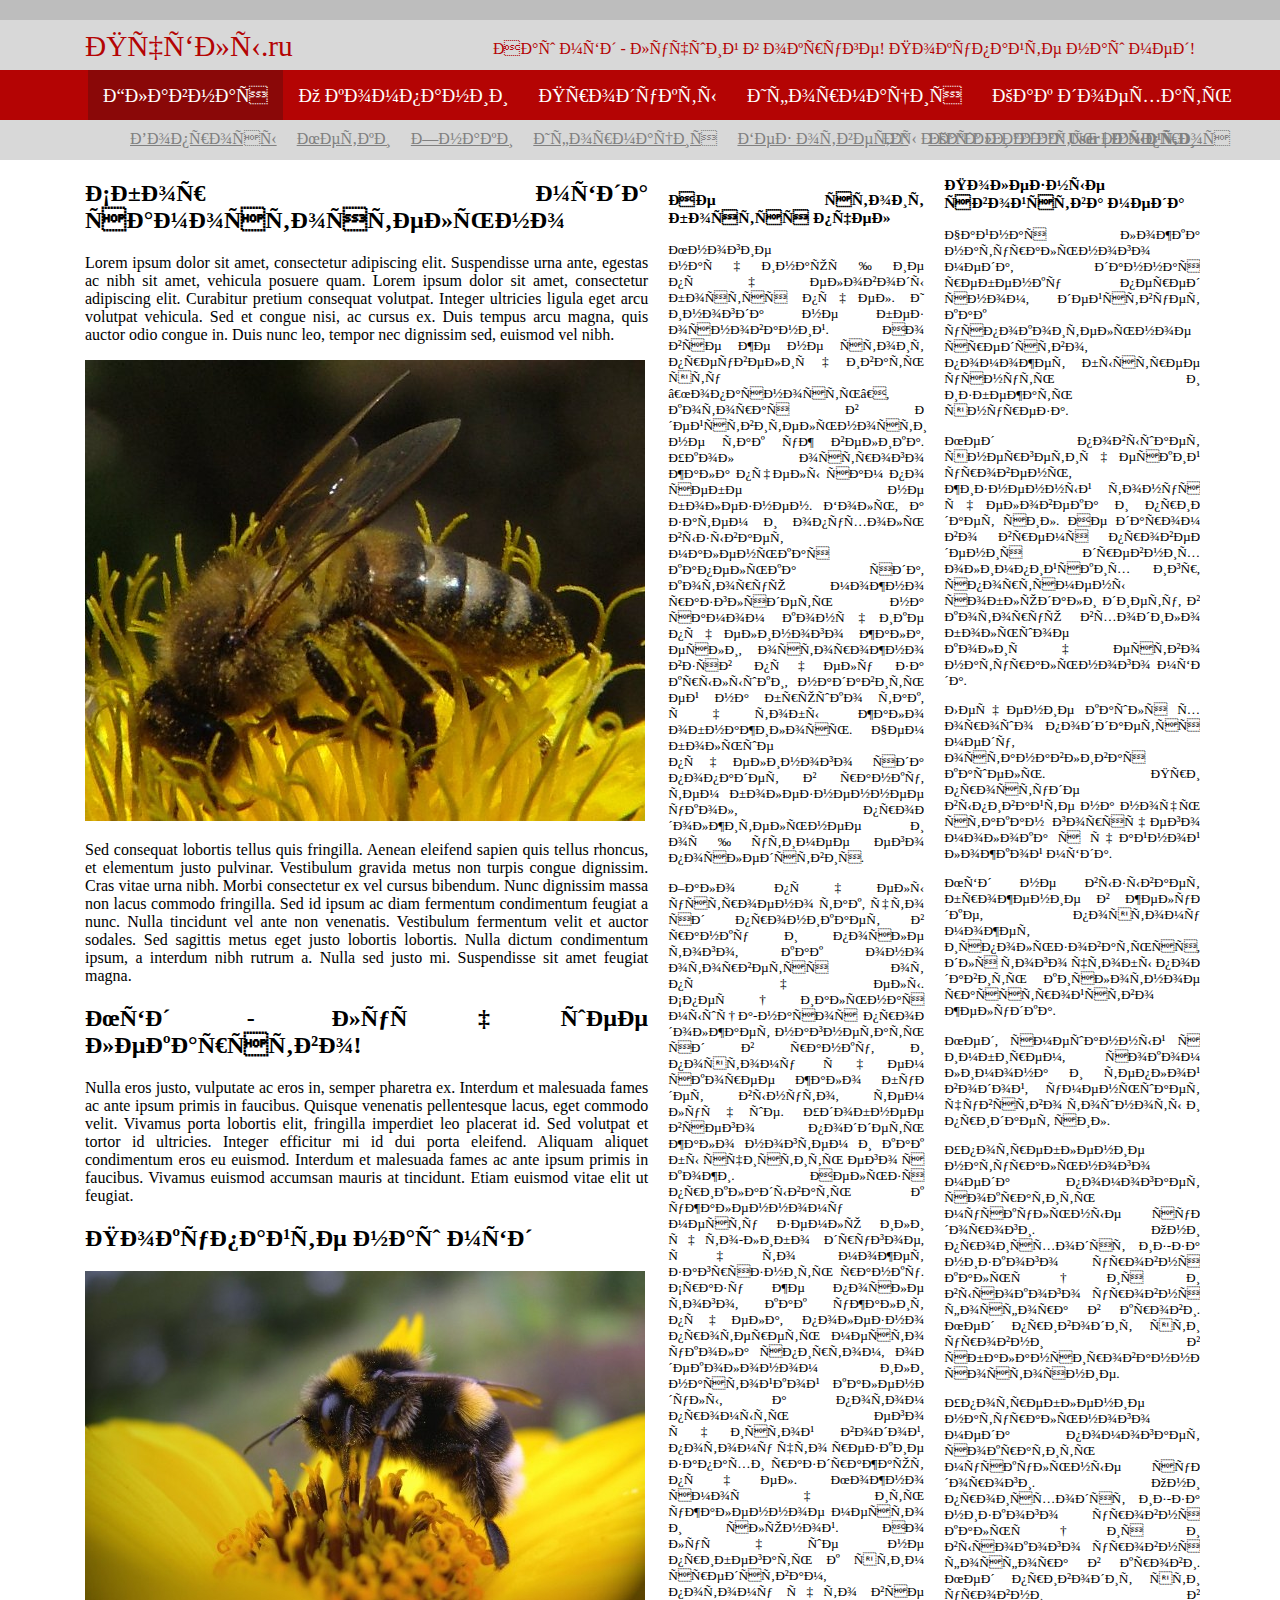
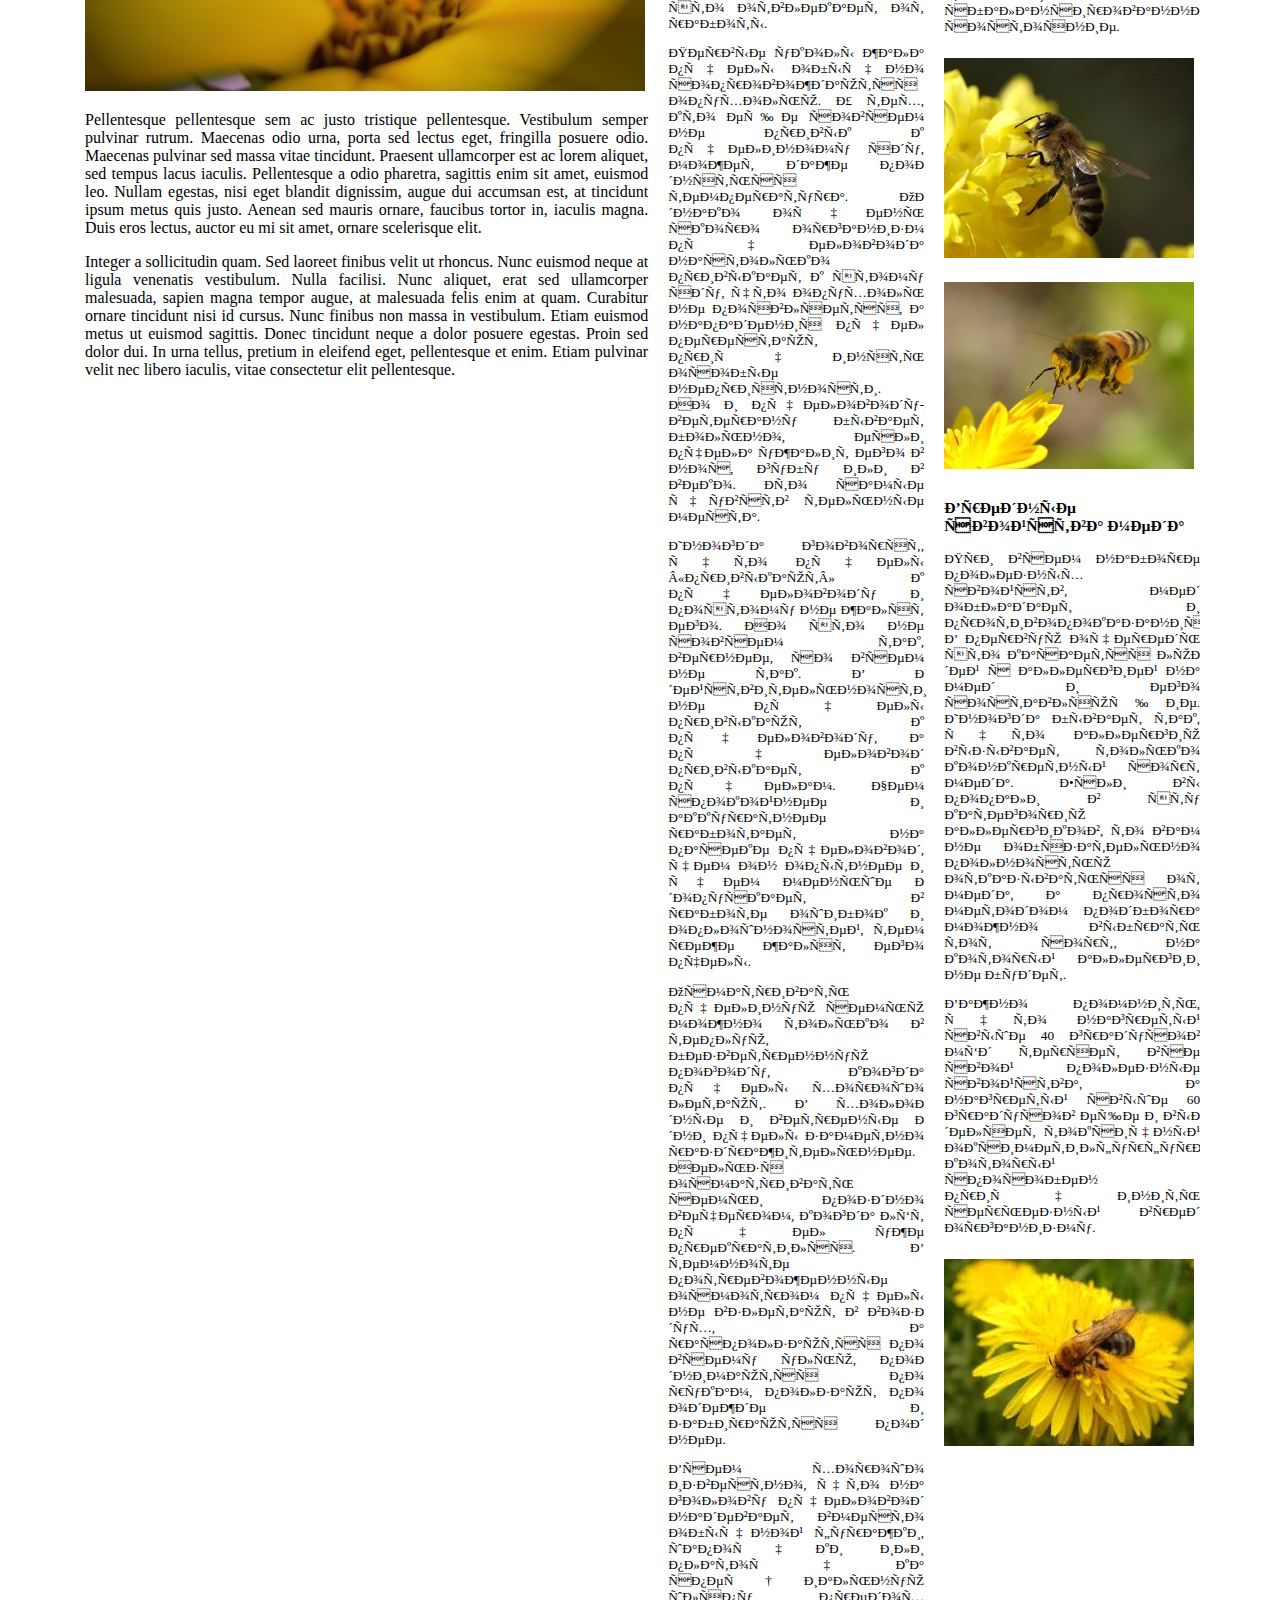
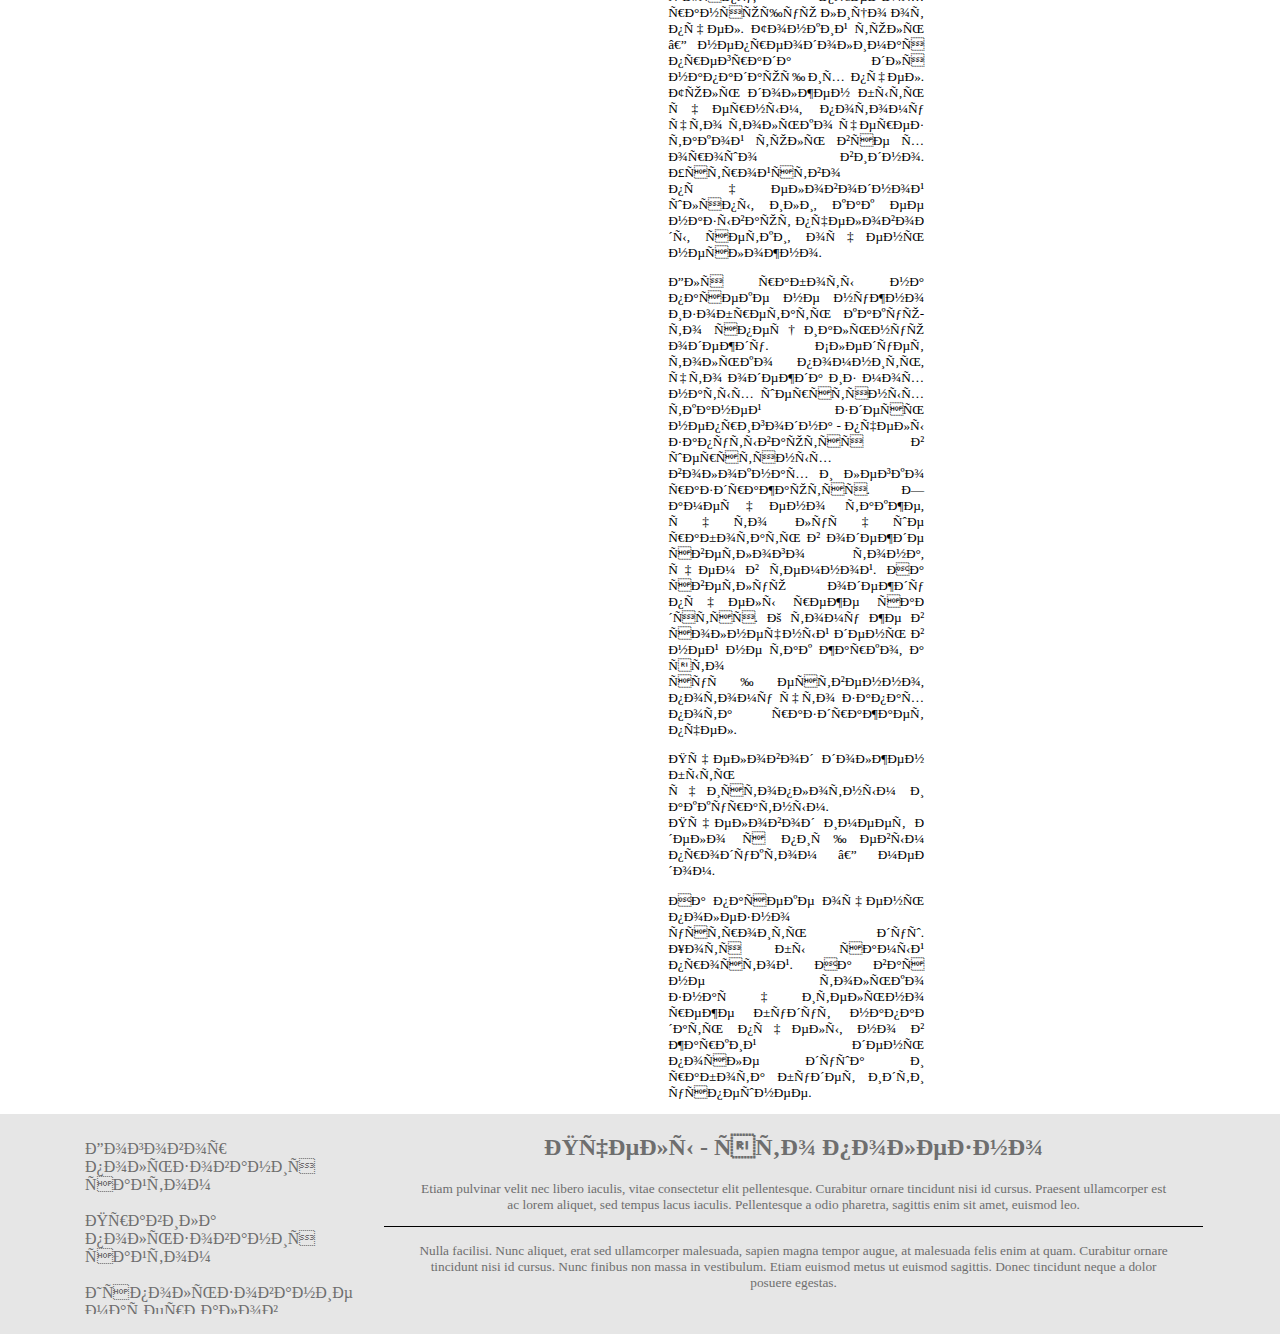
==== index.html @ 546b27a3 "comit1" ====
<!DOCTYPE html>
<html>
	<head>
		<meta charset='uft-8'>
		<title>My script nothing will stop!</title>
		 <link rel="stylesheet" type="text/css" href="style.css">
		
	</head>
	<body>
	<div id='telo'>
	<div>
		<div id='polosa'>	
		</div>
		
		<div id='polosa2'>
			<span class='s1'>Пчёлы.ru</span>
			<span class='s2'>Наш мёд - лучший в округе! Покупайте наш мед!</span>
			
		</div>
		
		<div id='polosa3'>
			<ul type="none">
				<a href='#'><li class='stock'>Главная </li></a>
				<a href='#'><li>О компании </li></a>
				<a href='#'><li>Продукты </li></a>
				<a href='#'><li>Иформация </li></a>
				<a href='#'><li>Как доехать</li></a>
			</ul>
		</div>
		
		<div id='polosa4'>
			<ul type="none">
				<a href='#'><li>Вопросы </li></a>
				<a href='#'><li>Метки </li></a>
				<a href='#'><li>Знаки </li></a>
				<a href='#'><li>Иформация </li></a>
				<a href='#'><li>Без ответа</li></a>
				<a href='#'><li>Как задать вопрос</li></a>
			</ul>
			<span class='s3'>Вы зашли как <strong>User | <a href='#'>Выйти</a></strong></span>
		</div>
		</div>
		
		<div id='cont1'>
		<h2>Сбор мёда самостоятельно</h2>
		<p>Lorem ipsum dolor sit amet, consectetur adipiscing elit. Suspendisse urna ante, egestas ac nibh sit amet, vehicula posuere quam. 
		Lorem ipsum dolor sit amet, consectetur adipiscing elit. Curabitur pretium consequat volutpat. Integer ultricies ligula eget arcu volutpat 
		vehicula. Sed et congue nisi, ac cursus ex. Duis tempus arcu magna, quis auctor odio congue in. Duis nunc leo, tempor nec dignissim sed, 
		euismod vel nibh.</p>
		<img src='1.jpg'>
		<p>Sed consequat lobortis tellus quis fringilla. Aenean eleifend sapien quis tellus rhoncus, et elementum justo pulvinar. Vestibulum 
		gravida metus non turpis congue dignissim. Cras vitae urna nibh. Morbi consectetur ex vel cursus bibendum. Nunc dignissim massa non 
		lacus commodo fringilla. Sed id ipsum ac diam fermentum condimentum feugiat a nunc. Nulla tincidunt vel ante non venenatis. Vestibulum 
		fermentum velit et auctor sodales. Sed sagittis metus eget justo lobortis lobortis. Nulla dictum condimentum ipsum, a interdum nibh 
		rutrum a. Nulla sed justo mi. Suspendisse sit amet feugiat magna.</p>
		<h2>Мёд - лучшее лекарство!</h2>
		<p>Nulla eros justo, vulputate ac eros in, semper pharetra ex. Interdum et malesuada fames ac ante ipsum primis in faucibus. 
		Quisque venenatis pellentesque lacus, eget commodo velit. Vivamus porta lobortis elit, fringilla imperdiet leo placerat id. 
		Sed volutpat et tortor id ultricies. Integer efficitur mi id dui porta eleifend. Aliquam aliquet condimentum eros eu euismod. 
		Interdum et malesuada fames ac ante ipsum primis in faucibus. Vivamus euismod accumsan mauris at tincidunt. Etiam euismod vitae 
		elit ut feugiat.</p>
		<h2>Покупайте наш мёд</h2>
		<img src='2.jpg'>
		<p>Pellentesque pellentesque sem ac justo tristique pellentesque. Vestibulum semper pulvinar rutrum. Maecenas odio urna, porta sed 
		lectus eget, fringilla posuere odio. Maecenas pulvinar sed massa vitae tincidunt. Praesent ullamcorper est ac lorem aliquet, sed tempus 
		lacus iaculis. Pellentesque a odio pharetra, sagittis enim sit amet, euismod leo. Nullam egestas, nisi eget blandit dignissim, augue dui 
		accumsan est, at tincidunt ipsum metus quis justo. Aenean sed mauris ornare, faucibus tortor in, iaculis magna. Duis eros lectus, auctor 
		eu mi sit amet, ornare scelerisque elit.</p>
		<p>Integer a sollicitudin quam. Sed laoreet finibus velit ut rhoncus. Nunc euismod neque at ligula venenatis vestibulum. Nulla facilisi. 
		Nunc aliquet, erat sed ullamcorper malesuada, sapien magna tempor augue, at malesuada felis enim at quam. Curabitur ornare tincidunt nisi id
		cursus. Nunc finibus non massa in vestibulum. Etiam euismod metus ut euismod sagittis. Donec tincidunt neque a dolor posuere egestas. Proin 
		sed dolor dui. In urna tellus, pretium in eleifend eget, pellentesque et enim. Etiam pulvinar velit nec libero iaculis, vitae consectetur elit 
		pellentesque.</p>
		</div>
		
		<div id='cont2'>
		<h3>Не стоит боятся пчел</h3>
		<p>Многие начинающие пчеловоды боятся пчел. И иногда не без оснований. Но все же не стоит преувеличивать эту “опасность”, которая в действительности не так уж велика. Укол острого жала пчелы сам по себе не болезнен. Боль, а затем и опухоль вызывает маленькая капелька яда, которую можно разглядеть на самом кончике пчелиного жала, если, осторожно взяв пчелу за крылышки, надавить ей на брюшко так, чтобы жало обнажилось. Чем больше пчелиного яда попадет в ранку, тем болезненнее укол, продолжительнее и ощутимее его последствия.</p>
		<p>Жало пчелы устроено так, что яд проникает в ранку и после того, как оно оторвется от пчелы. Специальная мышца-насос продолжает нагнетать яд в ранку, и поэтому чем скорее жало будет вынуто, тем лучше. Удобнее всего поддеть жало ногтем и как бы счистить его с кожи. Нельзя прикладывать к ужаленному месту землю или что-либо другое, что может загрязнить ранку. Сразу же после того, как ужалит пчела, полезно протереть место укола спиртом, одеколоном или настойкой календулы, а потом промыть его чистой водой, потому что резкие запахи раздражают пчел. Можно смочить ужаленное место и слюной. Но лучше не прибегать к этим средствам, потому что все это отвлекает от работы.</p>
		<p>Первые уколы жала пчелы обычно сопровождаются опухолью. У тех, кто еще совсем не привык к пчелиному яду, может даже подняться температура. Однако очень скоро организм пчеловода настолько привыкает к этому яду, что опухоль не появляется, а нападения пчел перестают причинять особые неприятности. Но и пчеловоду-ветерану бывает больно, если пчела ужалит его в нос, губу или в веко. Это самые чувств тельные места.</p>
		<p>Иногда говорят, что пчелы «привыкают» к пчеловоду и поэтому не жалят его. Но это не совсем так, вернее, со всем не так. В действительности не пчелы привыкают к пчеловоду, а пчеловод привыкает к пчелам. Чем спокойнее и аккуратнее работает на пасеке пчеловод, чем он опытнее и чем меньше допускает в работе ошибок и оплошностей, тем реже жалят его пчелы.</p>
		<p>Осматривать пчелиную семью можно только в теплую, безветренную погоду, когда пчелы хорошо летают. В холодные и ветреные дни пчелы заметно раздражительнее. Нельзя осматривать семьи поздно вечером, когда лёт пчел уже прекратился. В темноте потревоженные осмотром пчелы не взлетают в воздух, а расползаются по всему улью, поднимаются по рукам, ползают по одежде и забираются под нее.</p>
		<p>Всем хорошо известно, что на голову пчеловод надевает вместо обычной фуражки, шапочки или платочка специальную шляпу, предохраняющую лицо от пчел. Тонкий тюль — непреодолимая преграда для нападающих пчел. Тюль должен быть черным, потому что только через такой тюль все хорошо видно. Устройство пчеловодной шляпы, или, как ее называют пчеловоды, сетки, очень несложно.</p>
		<p>Для работы на пасеке не нужно изобретать какую-то специальную одежду. Следует только помнить, что одежда из мохнатых шерстяных тканей здесь непригодна - пчелы запутываются в шерстяных волокнах и легко раздражаются. Замечено также, что лучше работать в одежде светлого тона, чем в темной. На светлую одежду пчелы реже садятся. К тому же в солнечный день в ней не так жарко, а это существенно, потому что запах пота раздражает пчел.</p>
		<p>Пчеловод должен быть чистоплотным и аккуратным. Пчеловод имеет дело с пищевым продуктом — медом.</p>
		<p>На пасеке очень полезно устроить душ. Хотя бы самый простой. На вас не только значительно реже будут нападать пчелы, но в жаркий день после душа и работа будет идти успешнее.</p>
		</div>
		
		<div id='cont3'>
		<h3>Полезные свойства меда</h3>
		<p>Чайная ложка натурального меда, данная ребенку перед сном, действует как успокоительное средство, поможет быстрее уснуть и избежать энуреза.</p>
		<p>Мед повышает энергетический уровень, жизненный тонус человека и придает сил. Не даром во время проведения древних олимпийских игр, спортсмены соблюдали диету, в которую входило большое количество натурального мёда.</p>
		<p>Лечение кашля хорошо поддается меду, останавливая кашель. При простуде выпивайте на ночь стакан горячего молока с чайной ложкой мёда.</p>
		<p>Мёд не вызывает брожение в желудке, поэтому может использоваться, для того чтобы подавить кислотное расстройство желудка.</p>
		<p>Мед, смешанный с имбирем, соком лимона и теплой водой, уменьшает чувство тошноты и придает сил.</p>
		<p>Употребление натурального меда помогает сократить мускульные судороги. Они происходят из-за низкого уровня кальция и высокого уровня фосфора в крови. Мед приводит эти уровни в сбалансированное состояние.</p>
		<p>Употребление натурального меда помогает сократить мускульные судороги. Они происходят из-за низкого уровня кальция и высокого уровня фосфора в крови. Мед приводит эти уровни в сбалансированное состояние.</p>
		<img src='3.jpg'>
		<img src='4.jpg'>
		<h3>Вредные свойства меда</h3>
		<p>При всем наборе полезных свойств, мед обладает и противопоказаниями. В первую очередь это касается людей с аллергией на мед и его составляющие. Иногда бывает так, что аллергию вызывает только конкретный сорт меда. Если вы попали в эту категорию аллергиков, то вам не обязательно полностью отказываться от меда, а просто методом подбора можно выбрать тот сорт, на который аллергии не будет.</p>
		<p>Важно помнить, что нагретый свыше 40 градусов мёд теряет все свой полезные свойства, а нагретый свыше 60 градусов еще и выделяет токсичный оксиметилфурфурол, который способен причинить серьезный вред организму.</p>
		<img src='5.jpg'>
		</div>
		</div>
		
		<div id='niz'>
			<div id='niz1'>
				<ul type="none" class="niz_s">
				<a href='#'><li>Договор пользования сайтом </li></a><br>
				<a href='#'><li>Правила пользования сайтом </li></a><br>
				<a href='#'><li>Использование материалов пчёлы.net разрешено только со ссылкой на сайт </li></a><br>
				<a href='#'><li>Задать вопрос создателям и вдохновителям сайта </li></a>
				
			</ul>
			
			</div>
			<div id='niz2'>
			<h2>Пчелы - это полезно</h2>
			<p class='no_polosa'>Etiam pulvinar velit nec libero iaculis, vitae consectetur elit pellentesque.
				Curabitur ornare tincidunt nisi id cursus.
				Praesent ullamcorper est ac lorem aliquet, sed tempus lacus iaculis. Pellentesque a odio pharetra, sagittis enim sit amet, euismod leo.</p>
			<p class='polosa'><br>Nulla facilisi. Nunc aliquet, erat sed ullamcorper malesuada, sapien magna tempor augue, at malesuada felis enim at quam. Curabitur ornare tincidunt nisi id cursus. Nunc finibus non massa in vestibulum. Etiam euismod metus ut euismod sagittis. Donec tincidunt neque a dolor posuere egestas.</p>
		</div>
		</div>
 </body>
</html>
---- style.css ----
body{
	margin: 0px;
}

span.s1 {
	position: absolute;
	top: 30px;
	left: 85px;
	font-size: 22pt;
	color: #B40404;
	
		
}

span.s2 {
	position: absolute;
	top: 40px;
	right: 85px;
	font-size: 12pt;
	color: #B40404;
	
		
}

span.s3 {
	position: absolute;
	top: 130px;
	right: 85px;
	font-size: 12pt;
	color: gray;
	
}

#polosa3 ul {
	padding-left: 88px;
	margin:0px;
}



#polosa3 li {
	height: 50px;
	float: left;
	padding-top: 15px;
	background-color:#B40404;
	font-size: 14pt;
	padding-left: 15px;
	padding-right: 15px;
	color: white;
	
}

#polosa3 li.stock{	
	background-color:#8A0808;
}

#polosa3 li:hover{
	background-color:#8A0808;
	color: white;
}

#polosa {
	height: 20px;
	background-color: #BDBDBD;
	
}

#polosa2 {
	
	height: 50px;
	background-color: #D8D8D8;
}

#polosa3 {
	height: 50px;
	background-color: #B40404;
	overflow: hidden;
	
	
}

#polosa4 {
	height: 40px;
	background-color: #D8D8D8;
	overflow: hidden;
	
}
#polosa4 ul {
	margin:0px;
	padding-left: 120px;
}

#polosa4 li {
	text-decoration: underline;
	padding-top: 10px;
	float: left;
	font-size: 12pt;
	padding-left: 10px;
	padding-right: 10px;
	color: gray;
	
}

#polosa4 li:hover{
	text-decoration: none;
	}

.s3 a:hover {
	text-decoration: none;
}

.s3 a{
	color:gray;
}


#cont1{
	width: 44%;
	
	float: left;
	padding-left: 85px;
	text-align: justify;
	padding-right: 10px;
}

#cont2{
	width: 20%;
	
	float: left;
	font-size: 10pt;
	padding-left: 10px;
	padding-right: 10px;
	padding-top: 15px;
	text-align: justify;
}

#cont3{
	width: 20%;
	
	float: left;
	text-align: justify;
	font-size: 10pt;
	padding-left: 10px;
	
}

#cont3 img{
	padding-top: 10px;
	padding-bottom: 10px;
}

div {
	overflow: hidden;
}

#telo {
	
}

#niz {
	 
	background-color: #E6E6E6;
	color: #6E6E6E;
	height: 220px;
	
	
	
}

#niz1 {
	
	width: 30%;
	height: 200px;
	float: left;
}

#niz2 {
	 
	width: 64%;
	height: 200px;
	float: left;
}
ul.niz_s{
	padding: 10px 5px 5px 85px;
}

p.polosa{
	border-top: 1px solid black;
	text-align: center;
	font-size: 10pt;
	padding-right: 30px;
	padding-left: 30px;
}

p.no_polosa{
	text-align: center;
	font-size: 10pt;
	padding-right: 30px;
	padding-left: 30px;
}

#niz2 h2{
	text-align: center;
}

#niz a{
	color: #6E6E6E;
	text-decoration: none;
}

#niz a:hover{
	color: #6E6E6E;
	text-decoration: underline;
}
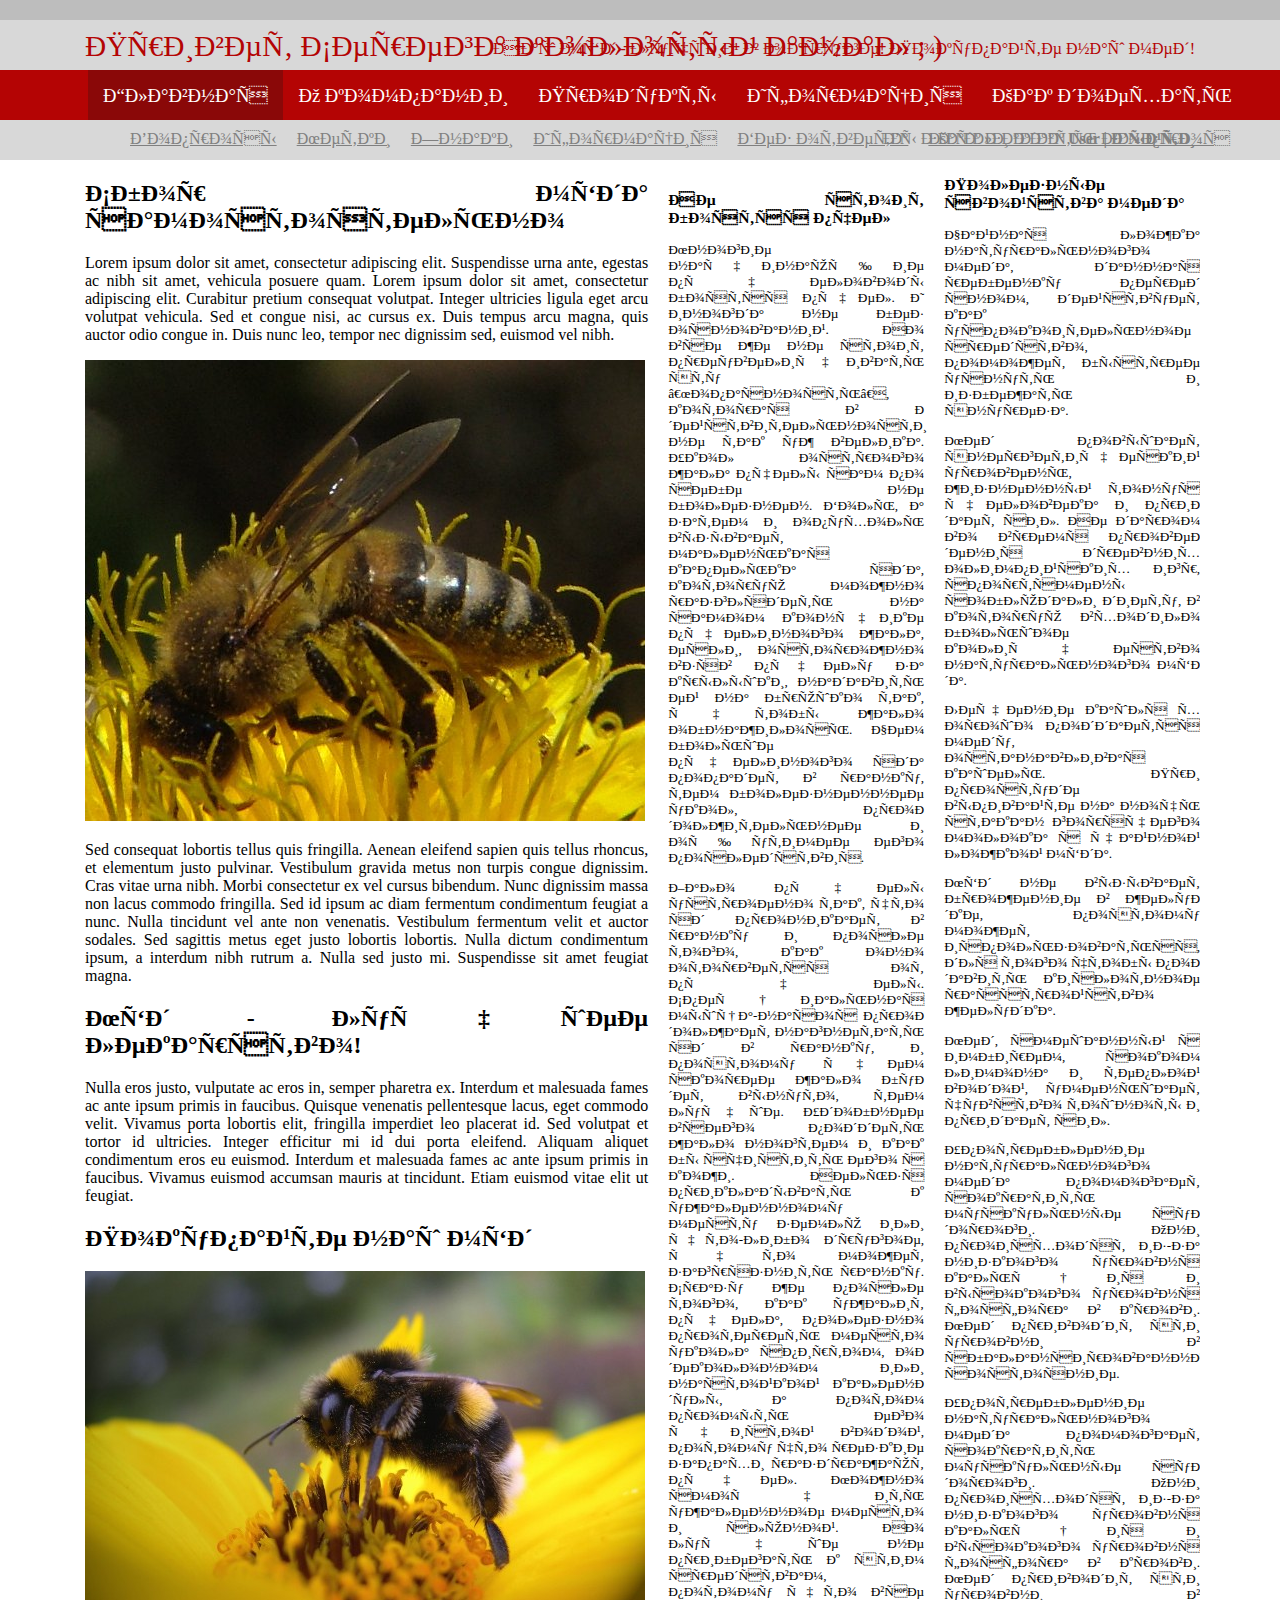
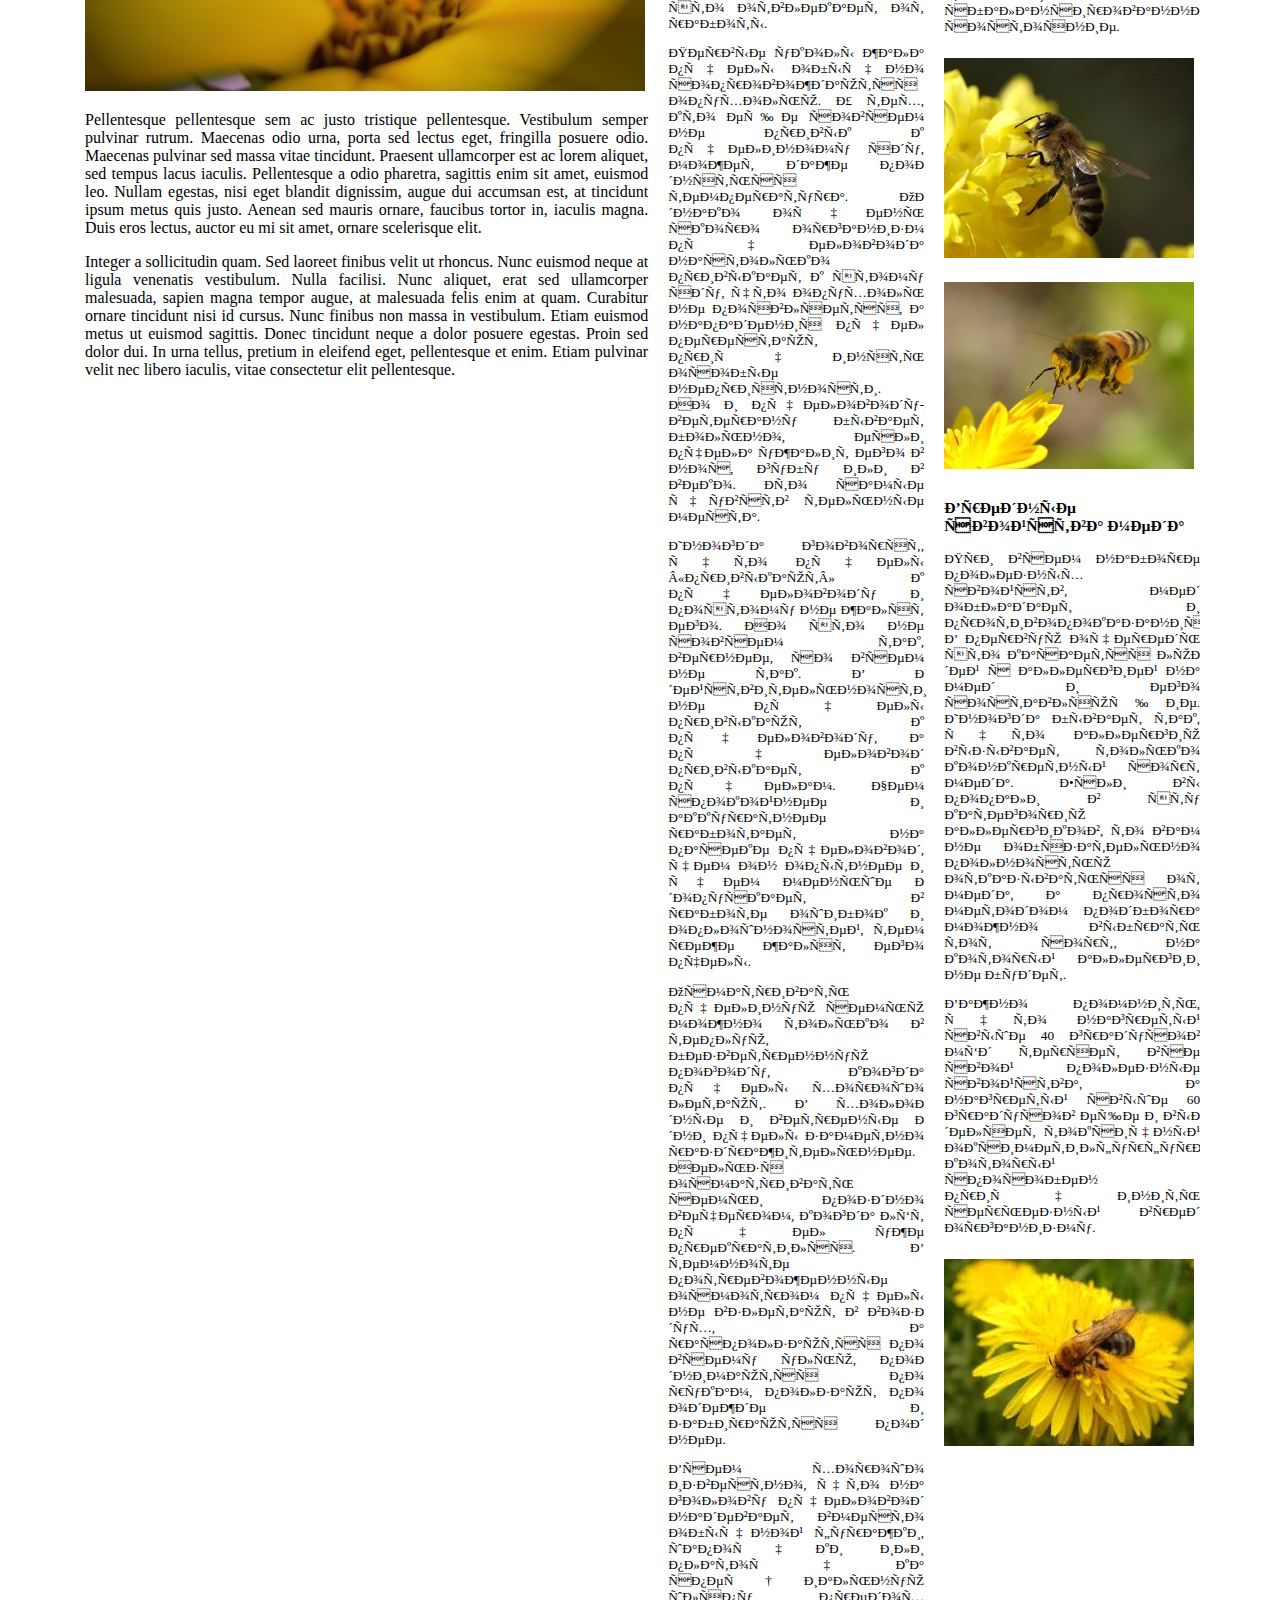
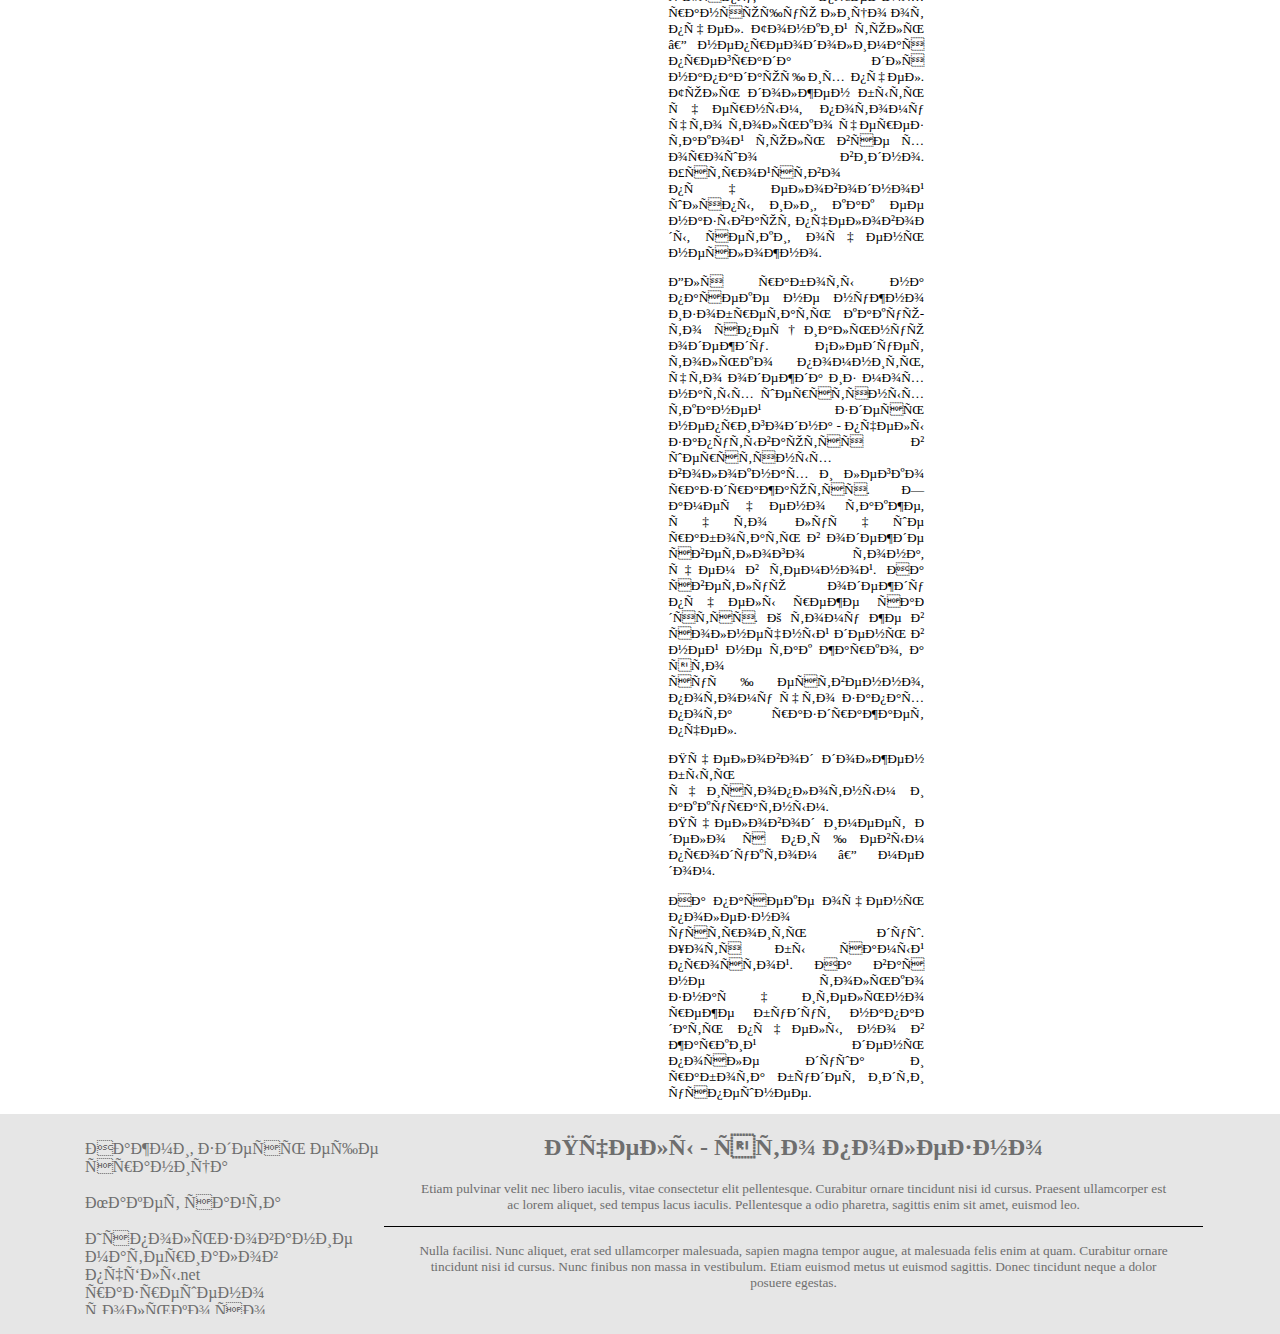
==== commit 5ff4a40e: "metka2" ====
--- a/index.html
+++ b/index.html
@@ -13,7 +13,7 @@
 		</div>
 		
 		<div id='polosa2'>
-			<span class='s1'>Пчёлы.ru</span>
+			<span class='s1'>Привет Серега колотый анал ; )</span>
 			<span class='s2'>Наш мёд - лучший в округе! Покупайте наш мед!</span>
 			
 		</div>
@@ -107,8 +107,8 @@
 		<div id='niz'>
 			<div id='niz1'>
 				<ul type="none" class="niz_s">
-				<a href='#'><li>Договор пользования сайтом </li></a><br>
-				<a href='#'><li>Правила пользования сайтом </li></a><br>
+				<a href='doski/index1.html'><li>Нажми, здесь еще сраница </li></a><br>
+				<a href='maket/index2.html'><li>Макет сайта	</li></a><br>
 				<a href='#'><li>Использование материалов пчёлы.net разрешено только со ссылкой на сайт </li></a><br>
 				<a href='#'><li>Задать вопрос создателям и вдохновителям сайта </li></a>
 				
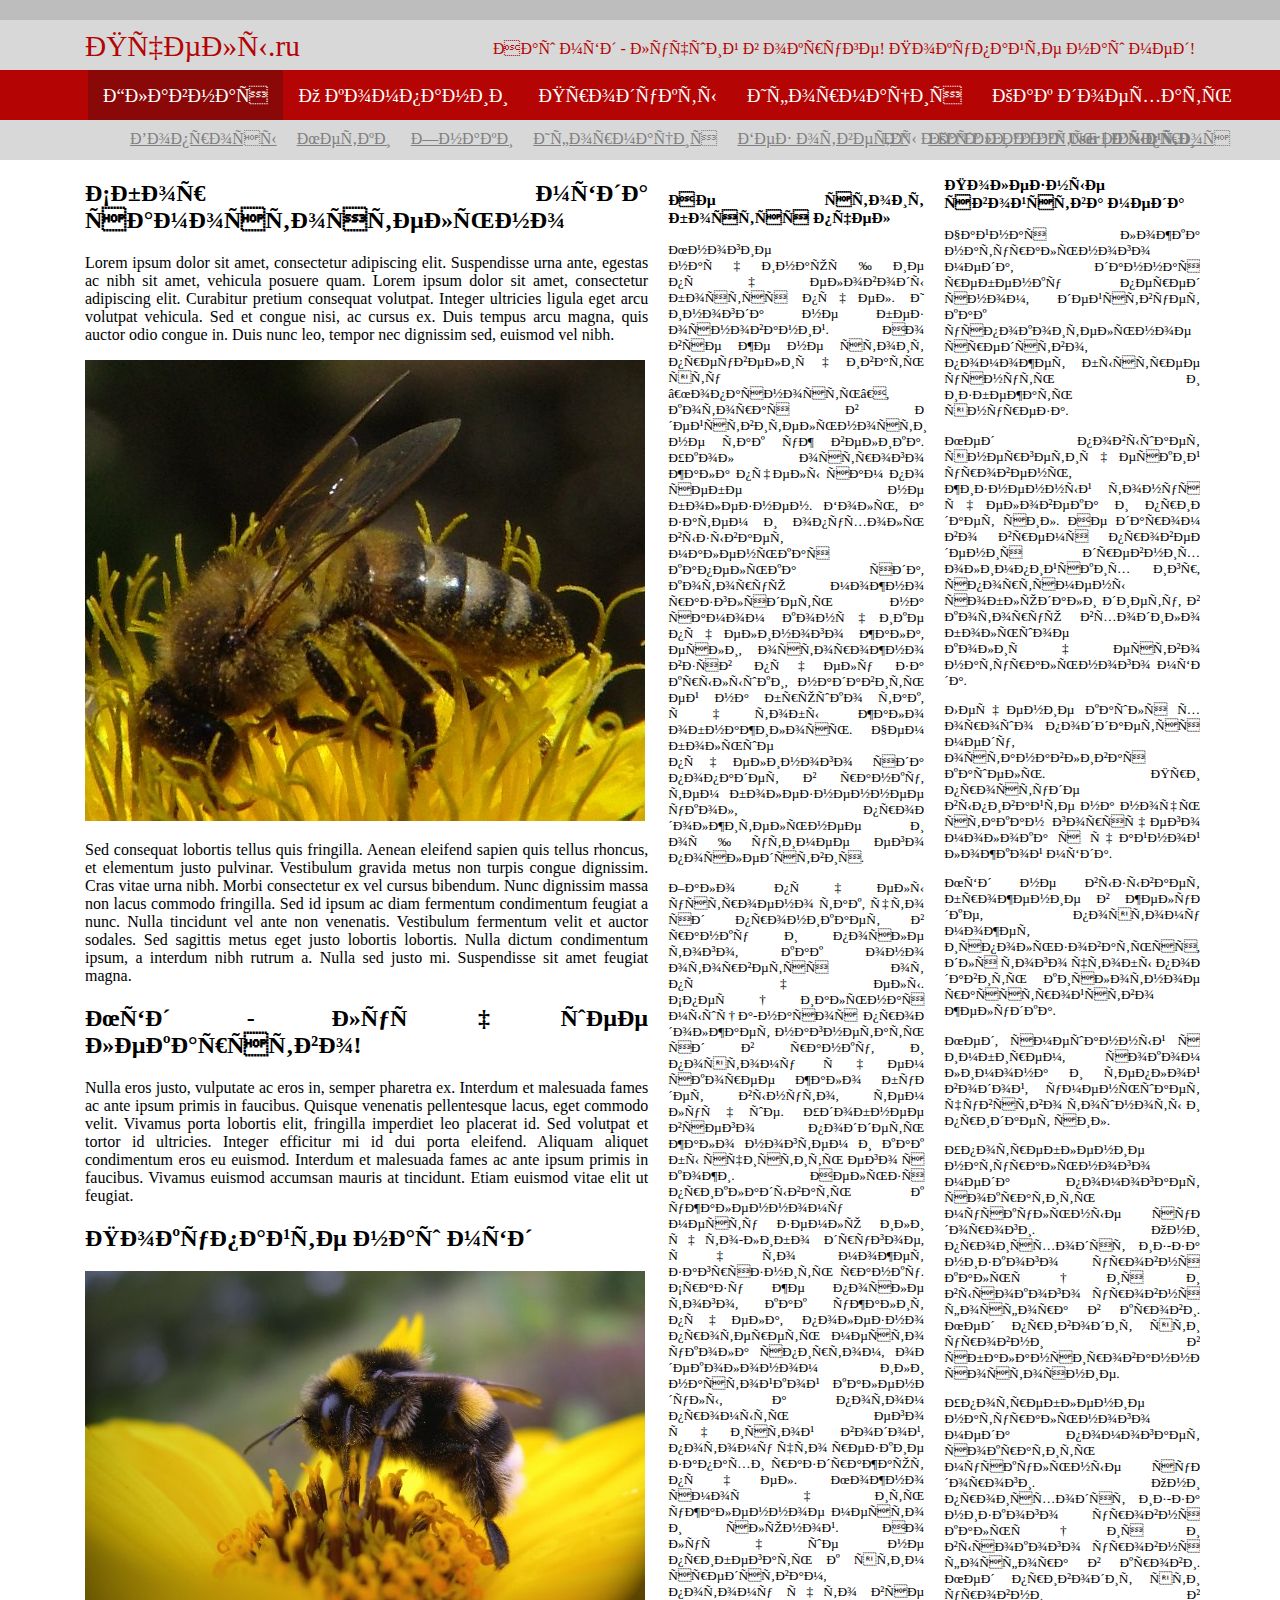
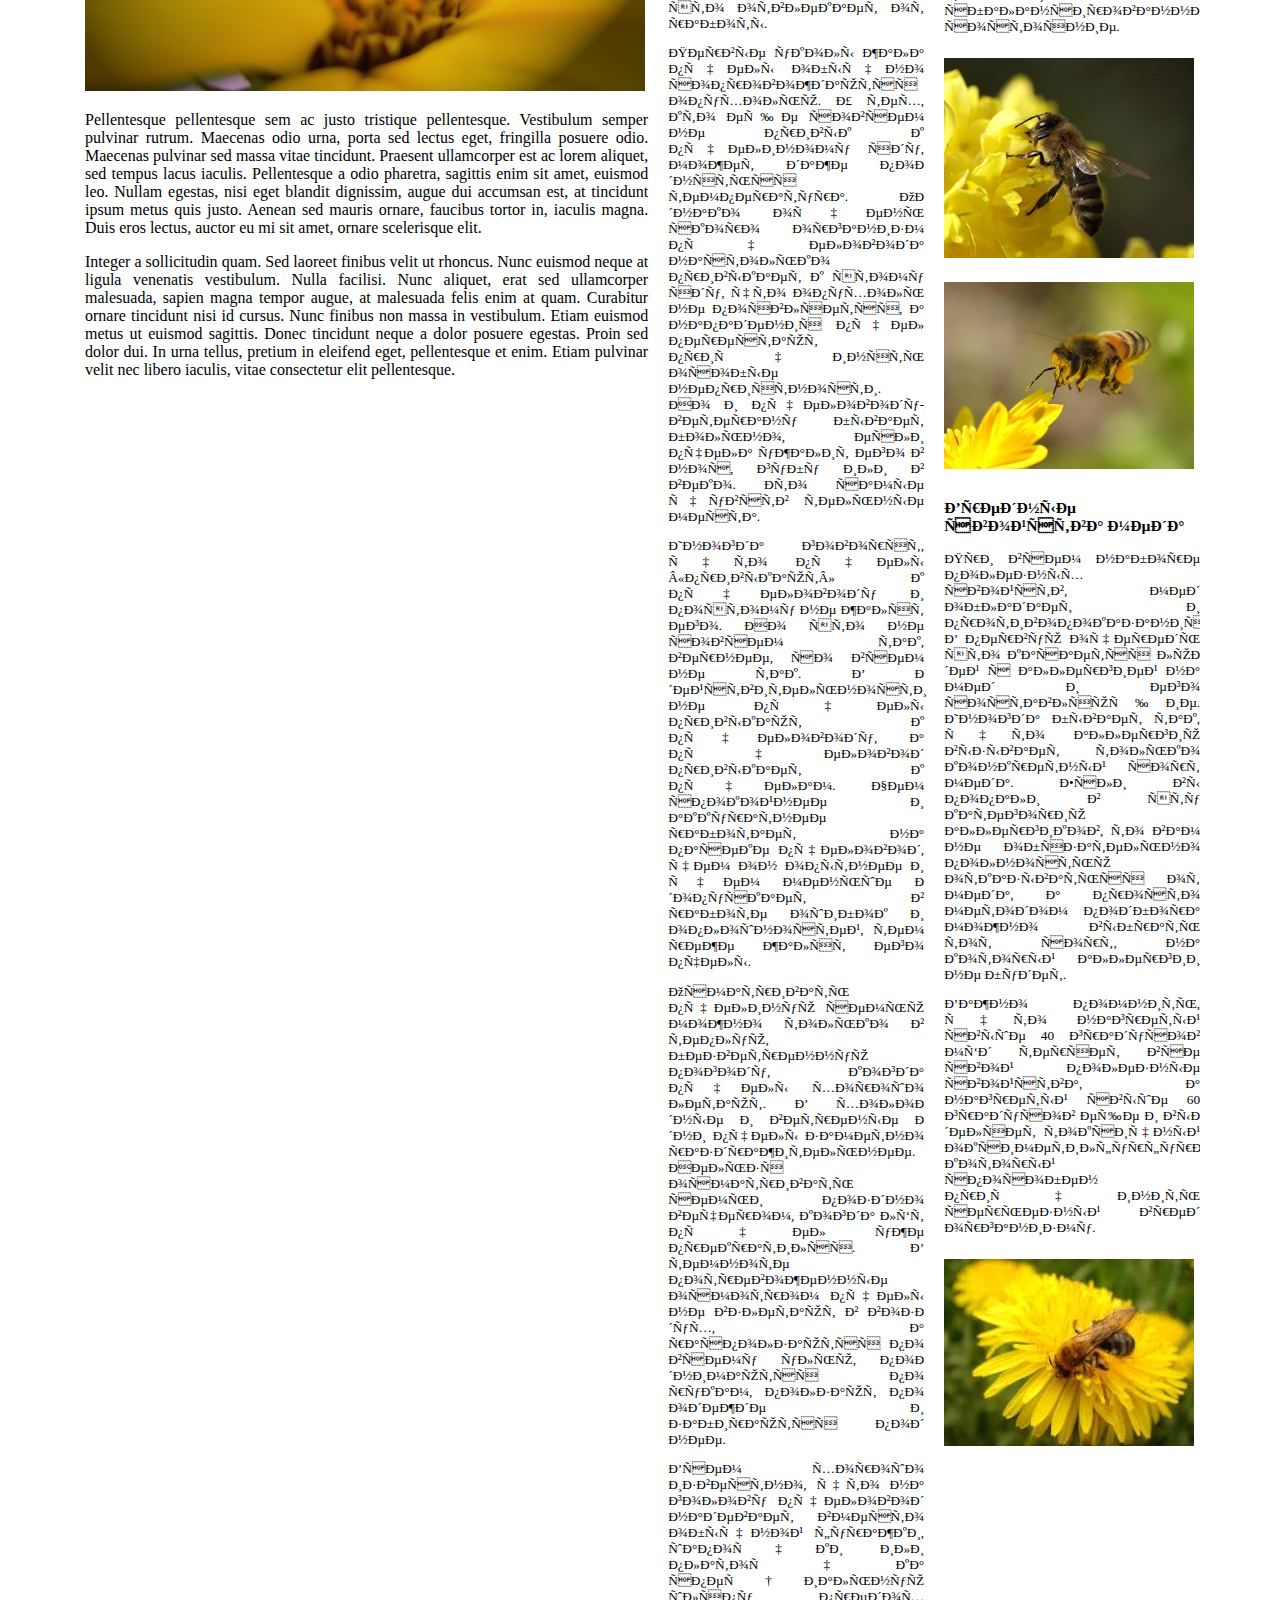
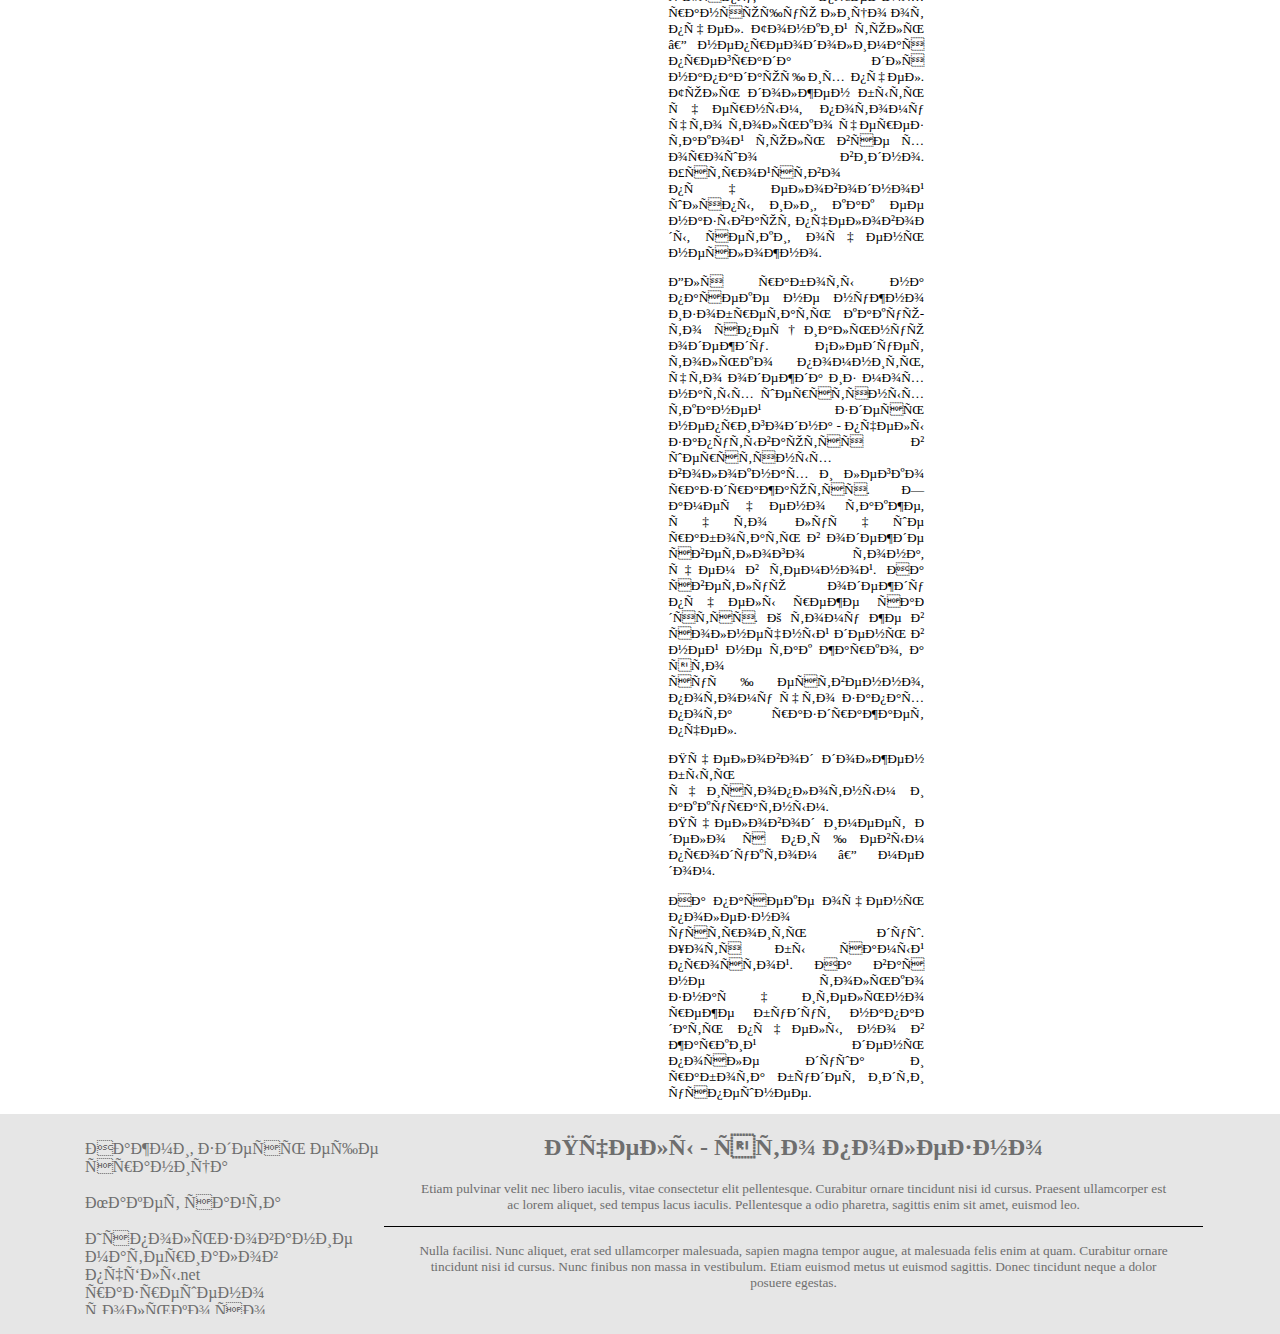
==== commit 0408324a: "metka3" ====
--- a/index.html
+++ b/index.html
@@ -13,7 +13,7 @@
 		</div>
 		
 		<div id='polosa2'>
-			<span class='s1'>Привет Серега колотый анал ; )</span>
+			<span class='s1'>Пчелы.ru</span>
 			<span class='s2'>Наш мёд - лучший в округе! Покупайте наш мед!</span>
 			
 		</div>
@@ -123,5 +123,9 @@
 			<p class='polosa'><br>Nulla facilisi. Nunc aliquet, erat sed ullamcorper malesuada, sapien magna tempor augue, at malesuada felis enim at quam. Curabitur ornare tincidunt nisi id cursus. Nunc finibus non massa in vestibulum. Etiam euismod metus ut euismod sagittis. Donec tincidunt neque a dolor posuere egestas.</p>
 		</div>
 		</div>
+		 <script>
+			
+			alert('Привет Серега, ты лупишься по аналу???');
+		</script>
  </body>
 </html>